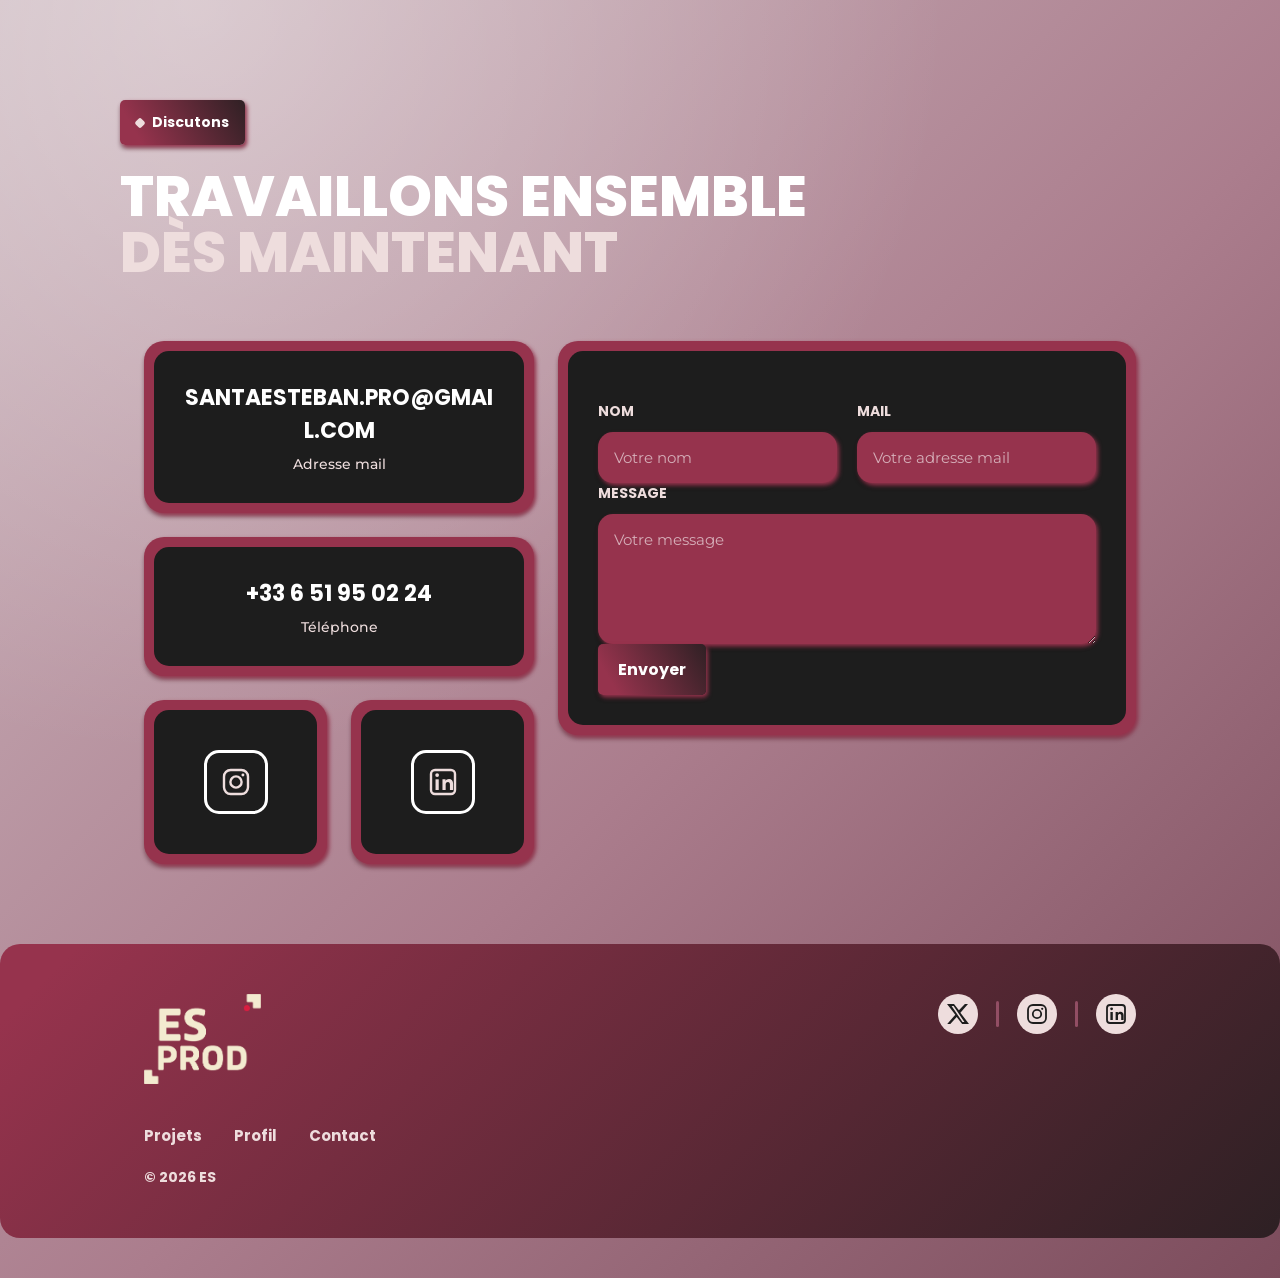
==== contact.html @ b5b304ef "Add files via upload" ====
<!DOCTYPE html>
<html lang="fr">
<head>
    <meta charset="UTF-8">
    <meta name="viewport" content="width=device-width, initial-scale=1.0">
    <title>Contact — Esteban Santa</title>
    <link rel="stylesheet" href="assets/css/style.css">
</head>
<body>

    <section class="contact-titre container">
        <span class="tag">Discutons</span>
        <h1>Travaillons ensemble<br><span class="accent">dès maintenant</span></h1>
    </section>

    <section class="container contact-grille">
        <div class="contact-col-gauche">
            <div class="contact-carte contact-carte--info">
                <div class="contact-carte__inner">
                    <a class="valeur" data-social="email" data-social-text="email"></a>
                    <p class="label">Adresse mail</p>
                </div>
            </div>

            <div class="contact-carte contact-carte--info">
                <div class="contact-carte__inner">
                    <a class="valeur" data-social="phone" data-social-text="phone"></a>
                    <p class="label">Téléphone</p>
                </div>
            </div>

            <div class="reseaux-ligne">
                <a class="contact-carte contact-carte--reseau" data-social="insta" target="_blank" rel="noopener" aria-label="Instagram">
                    <div class="contact-carte__inner">
                        <span class="icon-social"><svg><use href="assets/img/icons.svg#icon-instagram"></use></svg></span>
                    </div>
                </a>
                <a class="contact-carte contact-carte--reseau" data-social="linkedin" target="_blank" rel="noopener" aria-label="LinkedIn">
                    <div class="contact-carte__inner">
                        <span class="icon-social"><svg><use href="assets/img/icons.svg#icon-linkedin"></use></svg></span>
                    </div>
                </a>
            </div>
        </div>

        <div class="contact-carte form-contact">
            <div class="contact-carte__inner">
                <div id="form-message-slot"></div>

                <form id="contact-form" method="post" novalidate>
                    <div class="form-row">
                        <div class="form-group">
                            <label for="nom">Nom</label>
                            <input type="text" id="nom" name="nom" placeholder="Votre nom" required>
                        </div>
                        <div class="form-group">
                            <label for="email">Mail</label>
                            <input type="email" id="email" name="email" placeholder="Votre adresse mail" required>
                        </div>
                    </div>
                    <div class="form-group">
                        <label for="message">Message</label>
                        <textarea id="message" name="message" placeholder="Votre message" required></textarea>
                    </div>
                    <button type="submit" class="btn">Envoyer</button>
                </form>
            </div>
        </div>
    </section>

    <footer class="footer">
        <div class="container">
            <div class="footer-top">
                <div class="logo">
                    <img src="assets/img/logo.png" alt="ES Prod">
                </div>
                <div class="reseaux">
                    <a class="icon-social icon-social--clair" data-social="x" target="_blank" rel="noopener" aria-label="X (Twitter)">
                        <svg><use href="assets/img/icons.svg#icon-x"></use></svg>
                    </a>
                    <span class="reseaux-separateur"></span>
                    <a class="icon-social icon-social--clair" data-social="insta" target="_blank" rel="noopener" aria-label="Instagram">
                        <svg><use href="assets/img/icons.svg#icon-instagram"></use></svg>
                    </a>
                    <span class="reseaux-separateur"></span>
                    <a class="icon-social icon-social--clair" data-social="linkedin" target="_blank" rel="noopener" aria-label="LinkedIn">
                        <svg><use href="assets/img/icons.svg#icon-linkedin"></use></svg>
                    </a>
                </div>
            </div>
            <nav>
                <a href="projets.html">Projets</a>
                <a href="index.html#profil">Profil</a>
                <a href="contact.html">Contact</a>
            </nav>
            <p class="copy">&copy; <span id="copy-year"></span> ES</p>
        </div>
    </footer>

    <script src="assets/js/data.js"></script>
    <script src="assets/js/site.js"></script>
</body>
</html>
---- assets/css/style.css ----
/* =========================================================
   ESTEBAN SANTA — PORTFOLIO
   Feuille de style globale — variables + composants réutilisés
   sur toutes les pages (boutons, tags, cards, footer, formulaire)
   ========================================================= */

@import url('https://fonts.googleapis.com/css2?family=Montserrat:wght@400;500;600;700&family=Poppins:wght@600;700;800&display=swap');

:root {
  /* Couleurs (issues des tokens Figma) */
  --rouge: #96334D;
  --accent: #924E64;
  --noir: #1D1D1D;
  --blanc: #EEDDDD;
  --blanc-pur: #FFFFFF;
  --gris-placeholder: #D9D9D9;

  /* Typo */
  --font-titre: 'Poppins', sans-serif; /* Remplace "Puffin Display Soft" (police payante, non fournie) */
  --font-body: 'Montserrat', sans-serif;

  /* Radius / ombres communs */
  --radius-lg: 20px;
  --radius-md: 15px;
  --radius-sm: 5px;
  --shadow-card: 2px 2.5px 4px 0 var(--rouge), 0 4px 4px 0 rgba(0, 0, 0, .25);
  --shadow-card-inv: -2px -2.5px 4px 0 var(--rouge), 0 -4px 4px 0 rgba(0, 0, 0, .25);
  --gradient-btn: linear-gradient(60deg, var(--rouge) 15%, var(--noir) 115%);

  --container-width: 1040px;
}

/* ---------- Reset ---------- */
* { margin: 0; padding: 0; box-sizing: border-box; }
html { scroll-behavior: smooth; }
body {
  font-family: var(--font-body);
  font-weight: 500;
  color: var(--noir);
  background-color: #b98a99;
  background-image:
    radial-gradient(circle at 15% 0%, rgba(255,255,255,.35) 0, transparent 45%),
    linear-gradient(135deg, #cdb9c0 0%, #ab7d8d 55%, #7c4c5c 100%);
  min-height: 100vh;
}
img { max-width: 100%; display: block; }
a { color: inherit; text-decoration: none; }
button, input, textarea { font-family: inherit; font-size: inherit; color: inherit; }
ul { list-style: none; }

.container {
  max-width: var(--container-width);
  margin: 0 auto;
  padding: 0 24px;
}

h1, h2, h3, .titre {
  font-family: var(--font-titre);
  font-weight: 800;
  text-transform: uppercase;
  line-height: 1;
}

/* ---------- Boutons & tags ---------- */
.btn {
  display: inline-flex;
  align-items: center;
  justify-content: center;
  gap: 8px;
  padding: 13px 20px;
  border: none;
  border-radius: var(--radius-sm);
  background: var(--gradient-btn);
  box-shadow: var(--shadow-card);
  color: var(--blanc-pur);
  font-family: var(--font-titre);
  font-weight: 700;
  font-size: 16px;
  text-align: center;
  cursor: pointer;
  transition: transform .15s ease, filter .15s ease;
}
.btn:hover { filter: brightness(1.08); transform: translateY(-1px); }
.btn:active { transform: translateY(0); }

.tag {
  display: inline-flex;
  align-items: center;
  gap: 8px;
  padding: 12px 16px;
  border-radius: var(--radius-sm);
  background: var(--gradient-btn);
  box-shadow: var(--shadow-card);
  color: var(--blanc-pur);
  font-family: var(--font-titre);
  font-weight: 700;
  font-size: 14px;
  text-transform: none;
}
.tag::before {
  content: '';
  width: 8px;
  height: 8px;
  border-radius: 2px;
  background: var(--blanc);
  transform: rotate(45deg);
  flex-shrink: 0;
}

/* Boutons de filtre (page projet) */
.filtre {
  display: flex;
  flex-wrap: wrap;
  gap: 16px;
  margin: 40px 0;
}
.filtre-btn {
  padding: 12px 20px;
  border: none;
  border-radius: var(--radius-sm);
  background: var(--rouge);
  box-shadow: var(--shadow-card);
  color: var(--blanc-pur);
  font-family: var(--font-titre);
  font-weight: 700;
  font-size: 15px;
  cursor: pointer;
  transition: background .15s ease, transform .15s ease;
}
.filtre-btn:hover { transform: translateY(-1px); }
.filtre-btn.active { background: var(--gradient-btn); }

/* ---------- Cards projet (accueil + listing) ---------- */
.grille-projets {
  display: grid;
  grid-template-columns: repeat(2, 1fr);
  gap: 24px;
}
.card-projet {
  position: relative;
  border-radius: var(--radius-lg);
  background: var(--rouge);
  box-shadow: var(--shadow-card);
  padding: 12px;
  aspect-ratio: 490 / 400;
  display: block;
}
.card-projet__inner {
  position: relative;
  width: 100%;
  height: 100%;
  border-radius: var(--radius-md);
  background: var(--noir);
  overflow: hidden;
}
.card-projet__image {
  position: absolute;
  inset: 11%;
  width: 78%;
  height: 78%;
  border-radius: var(--radius-md);
  object-fit: cover;
}
.card-projet__image--contain { object-fit: contain; background: var(--blanc); }
.card-projet__titre,
.card-projet__contenu {
  position: absolute;
  padding: 12px 16px;
  background: var(--noir);
  color: var(--blanc);
  font-family: var(--font-titre);
  font-weight: 700;
  font-size: 14px;
  max-width: 80%;
}
.card-projet__titre {
  top: 0;
  left: 0;
  border-radius: 0 var(--radius-sm) var(--radius-lg) var(--radius-sm);
  box-shadow: var(--shadow-card);
}
.card-projet__contenu {
  bottom: 0;
  right: 0;
  border-radius: var(--radius-sm) var(--radius-lg) var(--radius-sm) 0;
  box-shadow: var(--shadow-card-inv);
  text-align: right;
}

/* ---------- Header / hero ---------- */
.hero {
  padding: 140px 0 60px;
}
.hero h1 {
  font-size: 64px;
  color: var(--blanc-pur);
  margin: 16px 0;
}
.hero p {
  max-width: 460px;
  margin-bottom: 24px;
  font-size: 16px;
}
.hero .actions { display: flex; gap: 16px; flex-wrap: wrap; }

/* ---------- Section profil (accueil) ---------- */
.profil {
  border-radius: var(--radius-lg);
  background: var(--gradient-btn);
  padding: 40px;
  display: grid;
  grid-template-columns: 332px 1fr;
  gap: 40px;
  margin: 40px 0;
}
.profil .moi {
  background: var(--rouge);
  border-radius: var(--radius-md);
  box-shadow: 0 4px 4px rgba(0,0,0,.25);
  padding: 30px;
  text-align: center;
}
.profil .moi img.portrait {
  width: 100%;
  aspect-ratio: 256/314;
  object-fit: cover;
  border-radius: var(--radius-md);
  box-shadow: 0 4px 4px rgba(0,0,0,.25);
  margin-bottom: 20px;
}
.profil .moi h2 {
  font-size: 16px;
  color: var(--blanc);
  text-transform: none;
  font-family: var(--font-body);
  font-weight: 600;
}
.profil .moi .sous-titre {
  color: var(--blanc);
  font-size: 16px;
  margin-bottom: 20px;
}
.profil .moi .reseaux {
  display: flex;
  justify-content: center;
  gap: 18px;
  align-items: center;
  margin-bottom: 24px;
}
.profil .moi .actions { display: flex; gap: 12px; justify-content: center; flex-wrap: wrap; }

.presentation {
  background: var(--rouge);
  border-radius: var(--radius-md);
  box-shadow: 0 4px 4px rgba(0,0,0,.25);
  padding: 30px;
}
.presentation p { color: var(--blanc); font-size: 15px; margin-bottom: 12px; }

.timeline { margin-top: 20px; display: flex; flex-direction: column; gap: 12px; }
.timeline-item {
  background: var(--accent);
  border-radius: var(--radius-md);
  box-shadow: 0 4px 4px rgba(0,0,0,.25);
  padding: 14px 24px;
  display: grid;
  grid-template-columns: 1fr 1fr auto;
  gap: 12px;
  align-items: center;
  color: var(--blanc-pur);
  font-size: 15px;
}
.timeline-item .dates { text-align: right; }

/* ---------- Réseaux sociaux (icônes rondes) ---------- */
.icon-social {
  width: 40px;
  height: 40px;
  border-radius: 100px;
  display: flex;
  align-items: center;
  justify-content: center;
  background: var(--noir);
  color: var(--blanc);
  transition: transform .15s ease;
}
.icon-social:hover { transform: scale(1.08); }
.icon-social svg { width: 24px; height: 24px; }
.icon-social--clair { background: var(--blanc); color: var(--noir); }
.reseaux-separateur { width: 3px; height: 26px; border-radius: 5px; background: var(--accent); }
.icon-social--clair + .reseaux-separateur,
.reseaux-separateur ~ .icon-social--clair { }

/* ---------- Section "derniers projets" (accueil) ---------- */
.section-projets { margin: 60px 0; }
.section-projets .entete {
  display: flex;
  justify-content: space-between;
  align-items: center;
  margin-bottom: 24px;
  flex-wrap: wrap;
  gap: 16px;
}
.section-projets .voir-plus { text-align: center; margin-top: 24px; }

/* ---------- Page listing / titre de section ---------- */
.page-titre {
  text-align: center;
  padding: 100px 0 60px;
}
.page-titre .tag { margin-bottom: 24px; }
.page-titre h1 { font-size: 64px; color: var(--blanc-pur); margin-bottom: 24px; }
.section-listing { margin-bottom: 60px; }

/* ---------- Page détail projet ---------- */
.projet-header {
  display: grid;
  grid-template-columns: 1fr 490px;
  gap: 60px;
  align-items: start;
  padding: 100px 0 40px;
}
.projet-header h1 { font-size: 56px; color: var(--blanc-pur); margin-bottom: 24px; }
.projet-header .description p { margin-bottom: 12px; font-size: 16px; }
.projet-header .card-projet { aspect-ratio: 490/400; }

.grille-videos {
  display: grid;
  grid-template-columns: repeat(4, 1fr);
  grid-auto-rows: 130px;
  gap: 24px;
  margin: 20px 0 60px;
}
.video-placeholder {
  position: relative;
  background: var(--gris-placeholder);
  border-radius: 10px;
  overflow: hidden;
  display: flex;
  align-items: center;
  justify-content: center;
  color: rgba(29,29,29,.5);
  font-family: var(--font-titre);
  font-weight: 700;
  font-size: 14px;
  text-align: center;
  transition: opacity .2s ease, transform .2s ease;
}
.video-placeholder--landscape { grid-column: span 2; grid-row: span 2; }
.video-placeholder--portrait { grid-column: span 1; grid-row: span 3; }
.video-placeholder iframe,
.video-placeholder video {
  position: absolute;
  inset: 0;
  width: 100%;
  height: 100%;
  border: none;
}
.video-placeholder.is-hidden { display: none; }
.video-placeholder .badge-type {
  position: absolute;
  top: 8px;
  left: 8px;
  background: var(--noir);
  color: var(--blanc);
  font-size: 11px;
  padding: 4px 8px;
  border-radius: var(--radius-sm);
  z-index: 2;
}

.logiciels {
  display: flex;
  align-items: center;
  gap: 40px;
  justify-content: center;
  margin: 40px 0 80px;
  flex-wrap: wrap;
}
.logiciels h2 {
  font-size: 22px;
  color: var(--blanc-pur);
  text-transform: uppercase;
}
.logiciels .badges { display: flex; gap: 12px; }
.software-badge {
  width: 48px;
  height: 48px;
  border-radius: 100px;
  background: var(--gradient-btn);
  color: var(--blanc-pur);
  display: flex;
  align-items: center;
  justify-content: center;
  font-family: var(--font-titre);
  font-weight: 700;
  font-size: 13px;
  box-shadow: var(--shadow-card);
}

/* ---------- Page contact ---------- */
.contact-titre { padding: 100px 0 60px; }
.contact-titre .tag { margin-bottom: 24px; }
.contact-titre h1 { font-size: 56px; color: var(--blanc-pur); }
.contact-titre h1 .accent { color: var(--blanc); }

.contact-grille {
  display: grid;
  grid-template-columns: 1fr 1fr;
  gap: 24px;
  margin-bottom: 80px;
  align-items: start;
}
.contact-col-gauche { display: flex; flex-direction: column; gap: 24px; }

.contact-carte {
  background: var(--rouge);
  border-radius: var(--radius-lg);
  box-shadow: var(--shadow-card);
  padding: 10px;
}
.contact-carte__inner {
  background: var(--noir);
  border-radius: var(--radius-md);
  padding: 30px;
  height: 100%;
}
.contact-carte--info { text-align: center; }
.contact-carte--info .valeur { font-family: var(--font-titre); font-weight: 700; font-size: 22px; color: var(--blanc-pur); word-break: break-word; }
.contact-carte--info .label { font-size: 14px; color: var(--blanc); margin-top: 8px; }
.contact-carte--info a.valeur { display: block; }

.reseaux-ligne { display: flex; gap: 24px; }
.contact-carte--reseau { flex: 1; }
.contact-carte--reseau .contact-carte__inner {
  display: flex;
  align-items: center;
  justify-content: center;
  padding: 40px;
}
.contact-carte--reseau .icon-social { width: 64px; height: 64px; border-radius: var(--radius-md); background: transparent; border: 3px solid var(--blanc-pur); }
.contact-carte--reseau .icon-social svg { width: 32px; height: 32px; }

/* Formulaire */
.form-contact .contact-carte__inner { display: flex; flex-direction: column; gap: 20px; }
.form-row { display: grid; grid-template-columns: 1fr 1fr; gap: 20px; }
.form-group { display: flex; flex-direction: column; gap: 10px; }
.form-group label {
  font-family: var(--font-titre);
  font-weight: 700;
  font-size: 14px;
  color: var(--blanc);
  text-transform: uppercase;
}
.form-group input,
.form-group textarea {
  background: var(--rouge);
  border: none;
  border-radius: var(--radius-md);
  box-shadow: var(--shadow-card);
  padding: 16px;
  color: var(--blanc-pur);
  font-size: 15px;
}
.form-group input::placeholder,
.form-group textarea::placeholder { color: rgba(255,255,255,.6); }
.form-group textarea { resize: vertical; min-height: 130px; font-family: inherit; }
.form-group input:invalid:not(:placeholder-shown),
.form-group textarea:invalid:not(:placeholder-shown) { box-shadow: 0 0 0 2px #ff8080, var(--shadow-card); }
.form-contact .btn { align-self: flex-end; }

.form-message {
  padding: 16px 20px;
  border-radius: var(--radius-sm);
  margin-bottom: 24px;
  font-weight: 600;
}
.form-message--succes { background: #2e7d4f; color: #fff; }
.form-message--erreur { background: #a13a3a; color: #fff; }

/* ---------- Footer ---------- */
.footer {
  border-radius: var(--radius-lg);
  background: linear-gradient(135deg, var(--rouge) 5%, var(--noir) 115%);
  padding: 50px 40px;
  margin: 40px 0;
}
.footer-top {
  display: flex;
  justify-content: space-between;
  align-items: flex-start;
  margin-bottom: 40px;
  flex-wrap: wrap;
  gap: 24px;
}
.footer .logo img { height: 90px; }
.footer .reseaux { display: flex; align-items: center; gap: 18px; }
.footer nav { display: flex; gap: 32px; margin-bottom: 20px; flex-wrap: wrap; }
.footer nav a {
  font-family: var(--font-titre);
  font-weight: 700;
  font-size: 15px;
  color: var(--blanc);
}
.footer nav a:hover { color: var(--blanc-pur); }
.footer .copy { font-family: var(--font-titre); font-weight: 700; font-size: 14px; color: var(--blanc); }

/* ---------- Responsive ---------- */
@media (max-width: 900px) {
  .profil,
  .projet-header,
  .contact-grille { grid-template-columns: 1fr; }
  .grille-projets { grid-template-columns: 1fr; }
  .timeline-item { grid-template-columns: 1fr; text-align: left; }
  .timeline-item .dates { text-align: left; }
  .hero h1, .page-titre h1, .contact-titre h1, .projet-header h1 { font-size: 40px; }
  .grille-videos { grid-template-columns: repeat(2, 1fr); }
  .video-placeholder--landscape { grid-column: span 2; }
  .video-placeholder--portrait { grid-column: span 1; }
  .form-row { grid-template-columns: 1fr; }
  .reseaux-ligne { flex-direction: column; }
  .footer-top { flex-direction: column; }
}
@media (max-width: 560px) {
  .grille-videos { grid-template-columns: 1fr; }
  .video-placeholder--landscape, .video-placeholder--portrait { grid-column: span 1; grid-row: span 2; }
}
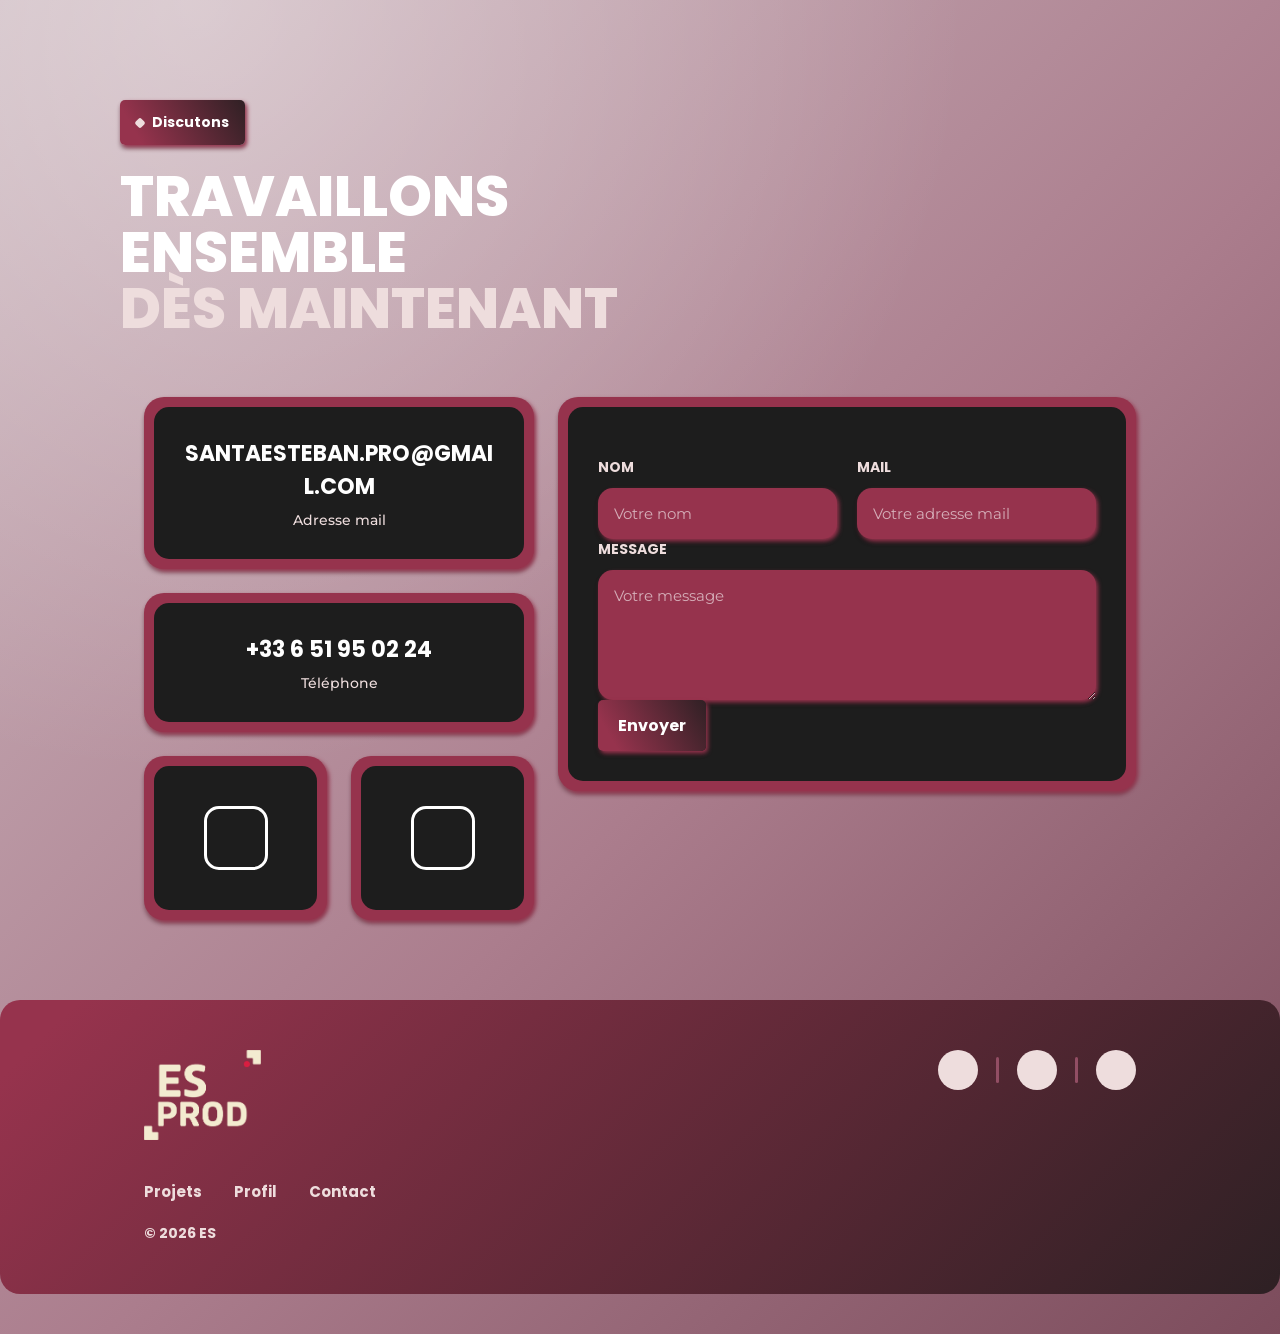
==== commit ca52b237: "Add files via upload" ====
--- a/contact.html
+++ b/contact.html
@@ -10,7 +10,7 @@
 
     <section class="contact-titre container">
         <span class="tag">Discutons</span>
-        <h1>Travaillons ensemble<br><span class="accent">dès maintenant</span></h1>
+        <h1>Travaillons<br>Ensemble<br><span class="accent">dès maintenant</span></h1>
     </section>
 
     <section class="container contact-grille">
@@ -32,12 +32,12 @@
             <div class="reseaux-ligne">
                 <a class="contact-carte contact-carte--reseau" data-social="insta" target="_blank" rel="noopener" aria-label="Instagram">
                     <div class="contact-carte__inner">
-                        <span class="icon-social"><svg><use href="assets/img/icons.svg#icon-instagram"></use></svg></span>
+                        <span class="icon-social"><svg><use href="#icon-instagram"></use></svg></span>
                     </div>
                 </a>
                 <a class="contact-carte contact-carte--reseau" data-social="linkedin" target="_blank" rel="noopener" aria-label="LinkedIn">
                     <div class="contact-carte__inner">
-                        <span class="icon-social"><svg><use href="assets/img/icons.svg#icon-linkedin"></use></svg></span>
+                        <span class="icon-social"><svg><use href="#icon-linkedin"></use></svg></span>
                     </div>
                 </a>
             </div>
@@ -62,7 +62,7 @@
                         <label for="message">Message</label>
                         <textarea id="message" name="message" placeholder="Votre message" required></textarea>
                     </div>
-                    <button type="submit" class="btn">Envoyer</button>
+                    <button type="submit" class="btn"><span>Envoyer</span></button>
                 </form>
             </div>
         </div>
@@ -76,22 +76,22 @@
                 </div>
                 <div class="reseaux">
                     <a class="icon-social icon-social--clair" data-social="x" target="_blank" rel="noopener" aria-label="X (Twitter)">
-                        <svg><use href="assets/img/icons.svg#icon-x"></use></svg>
+                        <svg><use href="#icon-x"></use></svg>
                     </a>
                     <span class="reseaux-separateur"></span>
                     <a class="icon-social icon-social--clair" data-social="insta" target="_blank" rel="noopener" aria-label="Instagram">
-                        <svg><use href="assets/img/icons.svg#icon-instagram"></use></svg>
+                        <svg><use href="#icon-instagram"></use></svg>
                     </a>
                     <span class="reseaux-separateur"></span>
                     <a class="icon-social icon-social--clair" data-social="linkedin" target="_blank" rel="noopener" aria-label="LinkedIn">
-                        <svg><use href="assets/img/icons.svg#icon-linkedin"></use></svg>
+                        <svg><use href="#icon-linkedin"></use></svg>
                     </a>
                 </div>
             </div>
             <nav>
-                <a href="projets.html">Projets</a>
-                <a href="index.html#profil">Profil</a>
-                <a href="contact.html">Contact</a>
+                <a href="projets.html"><span>Projets</span></a>
+                <a href="index.html#profil"><span>Profil</span></a>
+                <a href="contact.html"><span>Contact</span></a>
             </nav>
             <p class="copy">&copy; <span id="copy-year"></span> ES</p>
         </div>
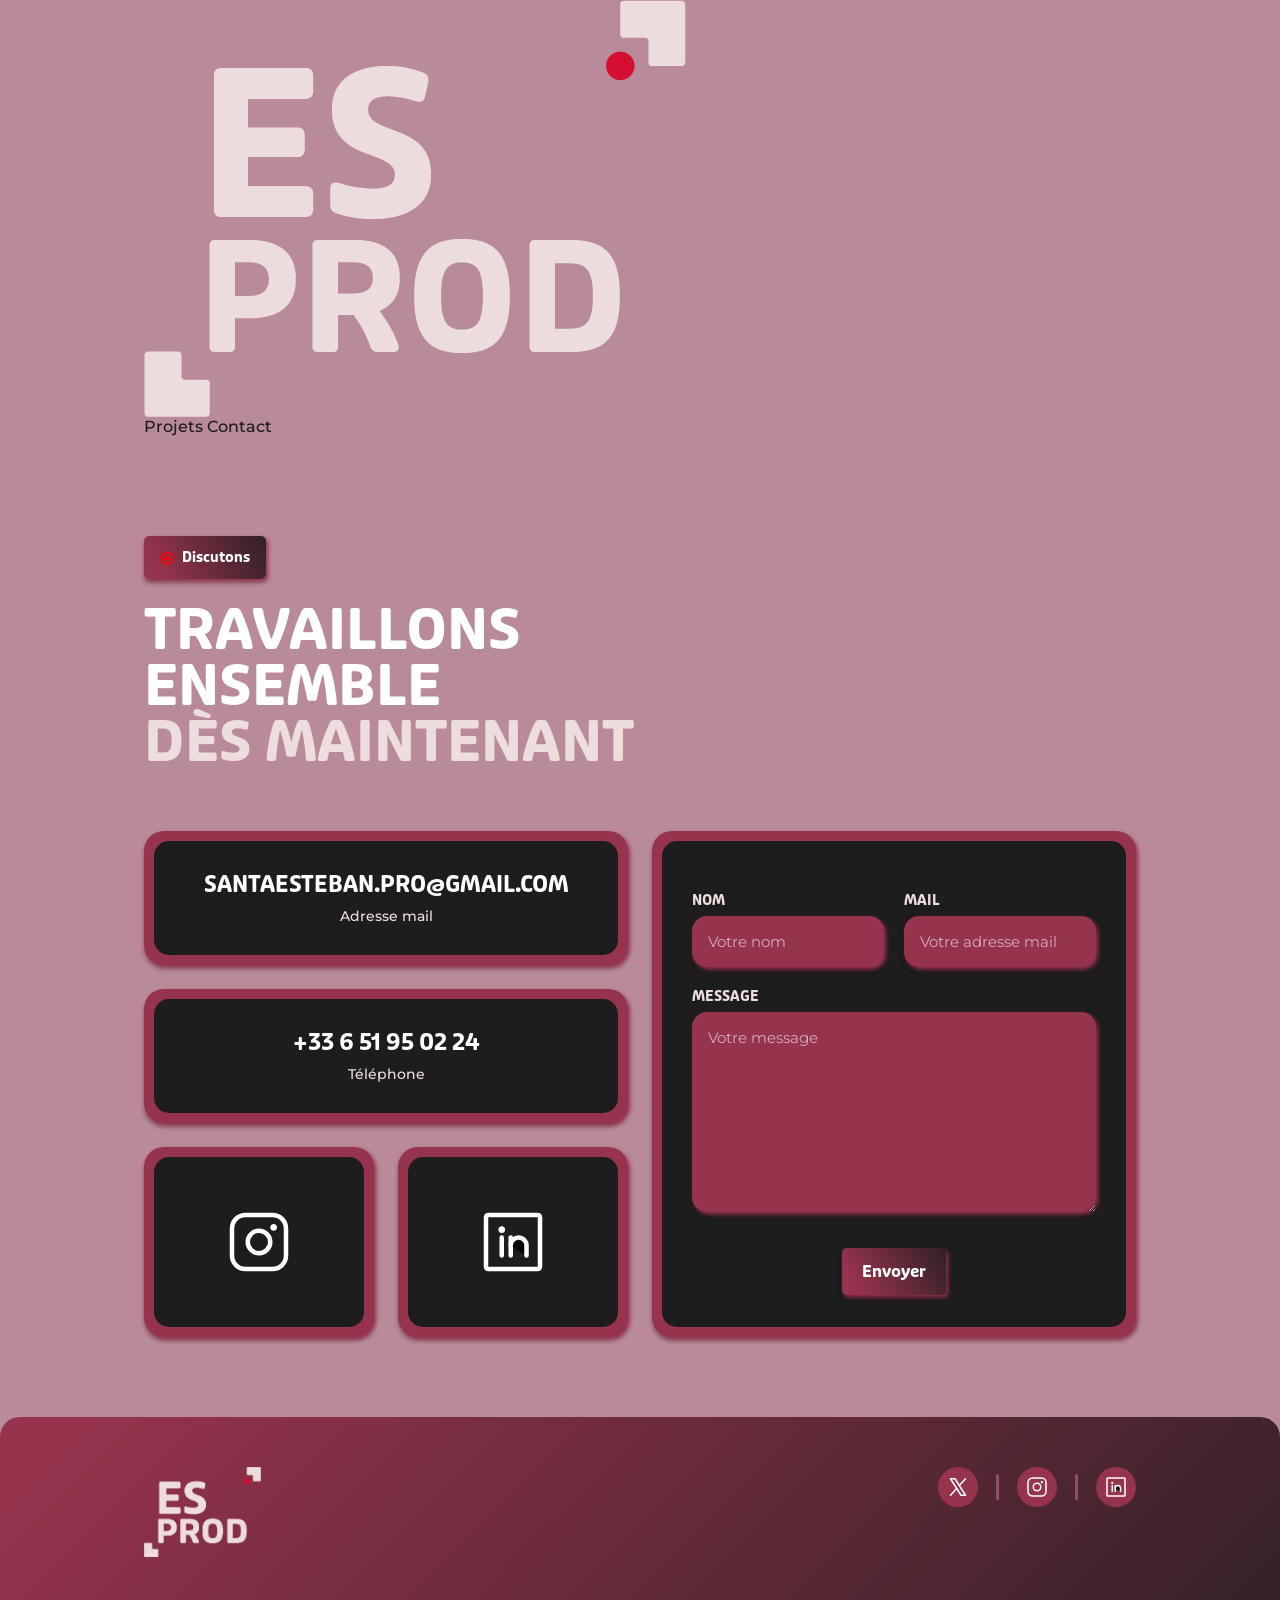
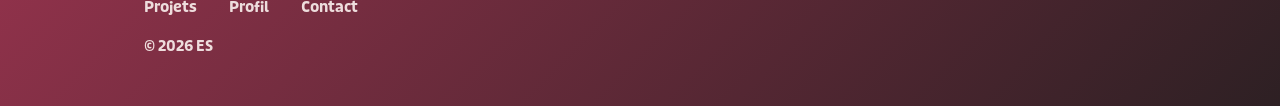
==== commit 87caa4f7: "Add files via upload" ====
--- a/contact.html
+++ b/contact.html
@@ -7,6 +7,20 @@
     <link rel="stylesheet" href="assets/css/style.css">
 </head>
 <body>
+
+    <header class="site-nav">
+        <div class="container">
+            <div class="site-nav__bar">
+                <a class="site-nav__logo" href="index.html">
+                    <img src="assets/img/logo.png" alt="ES Prod">
+                </a>
+                <nav class="site-nav__liens">
+                    <a href="projets.html"><span>Projets</span></a>
+                    <a href="contact.html"><span>Contact</span></a>
+                </nav>
+            </div>
+        </div>
+    </header>
 
     <section class="contact-titre container">
         <span class="tag">Discutons</span>
--- a/assets/css/style.css
+++ b/assets/css/style.css
@@ -4,7 +4,15 @@
    sur toutes les pages (boutons, tags, cards, footer, formulaire)
    ========================================================= */
 
-@import url('https://fonts.googleapis.com/css2?family=Montserrat:wght@400;500;600;700&family=Poppins:wght@600;700;800&display=swap');
+@import url('https://fonts.googleapis.com/css2?family=Montserrat:wght@100..900&display=swap');
+
+@font-face {
+  font-family: 'Puffin Display Soft';
+  src: url('../fonts/PuffinDisplaySoft-Bold.otf') format('opentype');
+  font-weight: 700;
+  font-style: normal;
+  font-display: swap;
+}
 
 :root {
   /* Couleurs (issues des tokens Figma) */
@@ -16,7 +24,7 @@
   --gris-placeholder: #D9D9D9;
 
   /* Typo */
-  --font-titre: 'Poppins', sans-serif; /* Remplace "Puffin Display Soft" (police payante, non fournie) */
+  --font-titre: 'Puffin Display Soft', sans-serif;
   --font-body: 'Montserrat', sans-serif;
 
   /* Radius / ombres communs */
@@ -35,12 +43,14 @@
 html { scroll-behavior: smooth; }
 body {
   font-family: var(--font-body);
-  font-weight: 500;
+  font-weight: 510;
   color: var(--noir);
   background-color: #b98a99;
-  background-image:
-    radial-gradient(circle at 15% 0%, rgba(255,255,255,.35) 0, transparent 45%),
-    linear-gradient(135deg, #cdb9c0 0%, #ab7d8d 55%, #7c4c5c 100%);
+  background-image: url('../img/fond.jpg');
+  background-size: cover;
+  background-position: top center;
+  background-repeat: no-repeat;
+  background-attachment: fixed;
   min-height: 100vh;
 }
 img { max-width: 100%; display: block; }
@@ -56,7 +66,7 @@
 
 h1, h2, h3, .titre {
   font-family: var(--font-titre);
-  font-weight: 800;
+  font-weight: 700;
   text-transform: uppercase;
   line-height: 1;
 }
@@ -78,10 +88,15 @@
   font-size: 16px;
   text-align: center;
   cursor: pointer;
-  transition: transform .15s ease, filter .15s ease;
-}
-.btn:hover { filter: brightness(1.08); transform: translateY(-1px); }
+  transition: transform .15s ease, background .15s ease;
+}
+.btn:hover { background: var(--accent); transform: translateY(-1px); }
 .btn:active { transform: translateY(0); }
+.btn span {
+  display: inline-block;
+  transition: transform .15s ease;
+}
+.btn:hover span { transform: scale(1.04); }
 
 .tag {
   display: inline-flex;
@@ -99,11 +114,11 @@
 }
 .tag::before {
   content: '';
-  width: 8px;
-  height: 8px;
-  border-radius: 2px;
-  background: var(--blanc);
-  transform: rotate(45deg);
+  width: 14px;
+  height: 14px;
+  background-image: url('../img/icon-cible.svg');
+  background-size: contain;
+  background-repeat: no-repeat;
   flex-shrink: 0;
 }
 
@@ -127,8 +142,14 @@
   cursor: pointer;
   transition: background .15s ease, transform .15s ease;
 }
-.filtre-btn:hover { transform: translateY(-1px); }
+.filtre-btn:hover { background: var(--accent); transform: translateY(-1px); }
 .filtre-btn.active { background: var(--gradient-btn); }
+.filtre-btn.active:hover { background: var(--accent); }
+.filtre-btn span {
+  display: inline-block;
+  transition: transform .15s ease;
+}
+.filtre-btn:hover span { transform: scale(1.04); }
 
 /* ---------- Cards projet (accueil + listing) ---------- */
 .grille-projets {
@@ -160,8 +181,10 @@
   height: 78%;
   border-radius: var(--radius-md);
   object-fit: cover;
-}
-.card-projet__image--contain { object-fit: contain; background: var(--blanc); }
+  transition: transform .35s ease;
+}
+a.card-projet:hover .card-projet__image { transform: scale(1.08); }
+.card-projet__image--contain { object-fit: contain; }
 .card-projet__titre,
 .card-projet__contenu {
   position: absolute;
@@ -170,26 +193,27 @@
   color: var(--blanc);
   font-family: var(--font-titre);
   font-weight: 700;
-  font-size: 14px;
+  font-size: 16px;
   max-width: 80%;
+  /* haut-gauche 20px, haut-droite 5px, bas-droite 20px, bas-gauche 5px */
+  border-radius: var(--radius-lg) var(--radius-sm) var(--radius-lg) var(--radius-sm);
 }
 .card-projet__titre {
   top: 0;
   left: 0;
-  border-radius: 0 var(--radius-sm) var(--radius-lg) var(--radius-sm);
   box-shadow: var(--shadow-card);
 }
 .card-projet__contenu {
   bottom: 0;
   right: 0;
-  border-radius: var(--radius-sm) var(--radius-lg) var(--radius-sm) 0;
   box-shadow: var(--shadow-card-inv);
   text-align: right;
 }
 
 /* ---------- Header / hero ---------- */
 .hero {
-  padding: 140px 0 60px;
+  padding-top: 140px;
+  padding-bottom: 60px;
 }
 .hero h1 {
   font-size: 64px;
@@ -201,17 +225,18 @@
   margin-bottom: 24px;
   font-size: 16px;
 }
-.hero .actions { display: flex; gap: 16px; flex-wrap: wrap; }
+.actions { display: flex; gap: 16px; flex-wrap: wrap; }
 
 /* ---------- Section profil (accueil) ---------- */
+.profil-bg {
+  background: var(--gradient-btn);
+  padding: 50px 0;
+  margin: 40px 0;
+}
 .profil {
-  border-radius: var(--radius-lg);
-  background: var(--gradient-btn);
-  padding: 40px;
   display: grid;
   grid-template-columns: 332px 1fr;
   gap: 40px;
-  margin: 40px 0;
 }
 .profil .moi {
   background: var(--rouge);
@@ -234,6 +259,7 @@
   text-transform: none;
   font-family: var(--font-body);
   font-weight: 600;
+  margin-bottom: 12px;
 }
 .profil .moi .sous-titre {
   color: var(--blanc);
@@ -245,7 +271,16 @@
   justify-content: center;
   gap: 18px;
   align-items: center;
-  margin-bottom: 24px;
+  margin-bottom: 20px;
+}
+.profil .moi .divider-h {
+  display: block;
+  width: 229px;
+  max-width: 100%;
+  height: 3px;
+  margin: 0 auto 20px;
+  border-radius: var(--radius-sm);
+  background: var(--accent);
 }
 .profil .moi .actions { display: flex; gap: 12px; justify-content: center; flex-wrap: wrap; }
 
@@ -262,14 +297,16 @@
   background: var(--accent);
   border-radius: var(--radius-md);
   box-shadow: 0 4px 4px rgba(0,0,0,.25);
-  padding: 14px 24px;
+  padding: 20px;
   display: grid;
   grid-template-columns: 1fr 1fr auto;
   gap: 12px;
   align-items: center;
   color: var(--blanc-pur);
   font-size: 15px;
-}
+  line-height: 1.3;
+}
+.timeline-item > div { display: flex; flex-direction: column; }
 .timeline-item .dates { text-align: right; }
 
 /* ---------- Réseaux sociaux (icônes rondes) ---------- */
@@ -281,18 +318,18 @@
   align-items: center;
   justify-content: center;
   background: var(--noir);
-  color: var(--blanc);
+  color: var(--blanc-pur);
   transition: transform .15s ease;
 }
 .icon-social:hover { transform: scale(1.08); }
 .icon-social svg { width: 24px; height: 24px; }
-.icon-social--clair { background: var(--blanc); color: var(--noir); }
+.icon-social--clair { background: var(--rouge); color: var(--blanc-pur); }
 .reseaux-separateur { width: 3px; height: 26px; border-radius: 5px; background: var(--accent); }
 .icon-social--clair + .reseaux-separateur,
 .reseaux-separateur ~ .icon-social--clair { }
 
 /* ---------- Section "derniers projets" (accueil) ---------- */
-.section-projets { margin: 60px 0; }
+.section-projets { margin-top: 60px; margin-bottom: 60px; }
 .section-projets .entete {
   display: flex;
   justify-content: space-between;
@@ -306,7 +343,8 @@
 /* ---------- Page listing / titre de section ---------- */
 .page-titre {
   text-align: center;
-  padding: 100px 0 60px;
+  padding-top: 100px;
+  padding-bottom: 60px;
 }
 .page-titre .tag { margin-bottom: 24px; }
 .page-titre h1 { font-size: 64px; color: var(--blanc-pur); margin-bottom: 24px; }
@@ -318,7 +356,8 @@
   grid-template-columns: 1fr 490px;
   gap: 60px;
   align-items: start;
-  padding: 100px 0 40px;
+  padding-top: 100px;
+  padding-bottom: 40px;
 }
 .projet-header h1 { font-size: 56px; color: var(--blanc-pur); margin-bottom: 24px; }
 .projet-header .description p { margin-bottom: 12px; font-size: 16px; }
@@ -349,23 +388,47 @@
 .video-placeholder--landscape { grid-column: span 2; grid-row: span 2; }
 .video-placeholder--portrait { grid-column: span 1; grid-row: span 3; }
 .video-placeholder iframe,
-.video-placeholder video {
+.video-placeholder video,
+.video-placeholder__embed {
   position: absolute;
   inset: 0;
   width: 100%;
   height: 100%;
   border: none;
 }
-.video-placeholder.is-hidden { display: none; }
+.video-placeholder video { object-fit: cover; }
+.video-placeholder__embed iframe {
+  width: 100%;
+  height: 100%;
+  border: none;
+}
+.video-placeholder__lien {
+  position: absolute;
+  inset: 0;
+  display: flex;
+  align-items: center;
+  justify-content: center;
+  padding: 16px;
+  background: var(--gradient-btn);
+  color: var(--blanc-pur);
+  font-family: var(--font-titre);
+  font-weight: 700;
+  font-size: 14px;
+  text-align: center;
+  transition: filter .15s ease;
+}
+.video-placeholder__lien:hover { filter: brightness(1.1); }
+.is-hidden { display: none !important; }
 .video-placeholder .badge-type {
   position: absolute;
-  top: 8px;
-  left: 8px;
+  top: 0;
+  left: 0;
   background: var(--noir);
   color: var(--blanc);
   font-size: 11px;
   padding: 4px 8px;
   border-radius: var(--radius-sm);
+  box-shadow: var(--shadow-card);
   z-index: 2;
 }
 
@@ -382,36 +445,84 @@
   color: var(--blanc-pur);
   text-transform: uppercase;
 }
-.logiciels .badges { display: flex; gap: 12px; }
-.software-badge {
+.logiciels .badges { display: flex; gap: 12px; align-items: center; }
+.software-icon {
   width: 48px;
   height: 48px;
+  border-radius: var(--radius-sm);
+  object-fit: cover;
+}
+
+/* ---------- Tuile "plaquette/document" (mêlée aux vidéos) ---------- */
+.plaquette-tile__voir {
+  position: absolute;
+  inset: 0;
+  display: block;
+}
+.plaquette-tile__voir img {
+  width: 100%;
+  height: 100%;
+  object-fit: cover;
+}
+.plaquette-tile__telecharger {
+  position: absolute;
+  top: 8px;
+  right: 8px;
+  width: 32px;
+  height: 32px;
   border-radius: 100px;
-  background: var(--gradient-btn);
-  color: var(--blanc-pur);
-  display: flex;
-  align-items: center;
-  justify-content: center;
-  font-family: var(--font-titre);
-  font-weight: 700;
-  font-size: 13px;
-  box-shadow: var(--shadow-card);
+  background: var(--noir);
+  color: var(--blanc-pur);
+  display: flex;
+  align-items: center;
+  justify-content: center;
+  box-shadow: var(--shadow-card);
+  z-index: 2;
+  transition: background .15s ease, transform .15s ease;
+}
+.plaquette-tile__telecharger:hover { background: var(--accent); transform: scale(1.08); }
+.plaquette-tile__telecharger svg { width: 16px; height: 16px; }
+
+/* ---------- Vidéo + texte de contexte (page projet) ---------- */
+/* Texte à côté de la vidéo, centré verticalement. La vidéo garde sa taille
+   normale ; le bloc portrait (plus étroit) ne prend qu'une demi-largeur,
+   ce qui permet à deux vidéos portrait de tenir sur la même ligne. */
+.video-avec-texte {
+  display: flex;
+  align-items: center;
+  gap: 24px;
+}
+.video-avec-texte--landscape { grid-column: 1 / -1; grid-row: span 2; }
+.video-avec-texte--portrait { grid-column: span 2; grid-row: span 3; }
+.video-avec-texte .video-placeholder { flex-shrink: 0; position: relative; height: 100%; }
+.video-avec-texte--landscape .video-placeholder { aspect-ratio: 16 / 9; }
+.video-avec-texte--portrait .video-placeholder { aspect-ratio: 9 / 16; }
+.video-texte {
+  color: var(--blanc-pur);
+  font-size: 15px;
+  line-height: 1.6;
+}
+
+@media (max-width: 560px) {
+  .video-avec-texte--landscape,
+  .video-avec-texte--portrait { grid-column: 1 / -1; }
 }
 
 /* ---------- Page contact ---------- */
-.contact-titre { padding: 100px 0 60px; }
+.contact-titre { padding-top: 100px; padding-bottom: 60px; }
 .contact-titre .tag { margin-bottom: 24px; }
 .contact-titre h1 { font-size: 56px; color: var(--blanc-pur); }
 .contact-titre h1 .accent { color: var(--blanc); }
 
 .contact-grille {
   display: grid;
-  grid-template-columns: 1fr 1fr;
+  grid-template-columns: minmax(0, 1fr) minmax(0, 1fr);
   gap: 24px;
   margin-bottom: 80px;
-  align-items: start;
-}
-.contact-col-gauche { display: flex; flex-direction: column; gap: 24px; }
+}
+.contact-col-gauche { display: flex; flex-direction: column; gap: 24px; height: 100%; }
+.contact-col-gauche .contact-carte,
+.contact-col-gauche .reseaux-ligne { flex: 1; }
 
 .contact-carte {
   background: var(--rouge);
@@ -438,13 +549,14 @@
   justify-content: center;
   padding: 40px;
 }
-.contact-carte--reseau .icon-social { width: 64px; height: 64px; border-radius: var(--radius-md); background: transparent; border: 3px solid var(--blanc-pur); }
-.contact-carte--reseau .icon-social svg { width: 32px; height: 32px; }
+.contact-carte--reseau .icon-social { width: 90px; height: 90px; border-radius: var(--radius-md); background: transparent; }
+.contact-carte--reseau .icon-social svg { width: 72px; height: 72px; }
 
 /* Formulaire */
 .form-contact .contact-carte__inner { display: flex; flex-direction: column; gap: 20px; }
-.form-row { display: grid; grid-template-columns: 1fr 1fr; gap: 20px; }
-.form-group { display: flex; flex-direction: column; gap: 10px; }
+.form-contact form { display: flex; flex-direction: column; gap: 20px; }
+.form-row { display: grid; grid-template-columns: minmax(0, 1fr) minmax(0, 1fr); gap: 20px; }
+.form-group { display: flex; flex-direction: column; gap: 6px; }
 .form-group label {
   font-family: var(--font-titre);
   font-weight: 700;
@@ -464,10 +576,10 @@
 }
 .form-group input::placeholder,
 .form-group textarea::placeholder { color: rgba(255,255,255,.6); }
-.form-group textarea { resize: vertical; min-height: 130px; font-family: inherit; }
+.form-group textarea { resize: vertical; min-height: 200px; font-family: inherit; }
 .form-group input:invalid:not(:placeholder-shown),
 .form-group textarea:invalid:not(:placeholder-shown) { box-shadow: 0 0 0 2px #ff8080, var(--shadow-card); }
-.form-contact .btn { align-self: flex-end; }
+.form-contact .btn { align-self: center; margin-top: 16px; }
 
 .form-message {
   padding: 16px 20px;
@@ -480,10 +592,10 @@
 
 /* ---------- Footer ---------- */
 .footer {
-  border-radius: var(--radius-lg);
+  border-radius: var(--radius-lg) var(--radius-lg) 0 0;
   background: linear-gradient(135deg, var(--rouge) 5%, var(--noir) 115%);
   padding: 50px 40px;
-  margin: 40px 0;
+  margin-top: 40px;
 }
 .footer-top {
   display: flex;
@@ -497,12 +609,19 @@
 .footer .reseaux { display: flex; align-items: center; gap: 18px; }
 .footer nav { display: flex; gap: 32px; margin-bottom: 20px; flex-wrap: wrap; }
 .footer nav a {
+  display: inline-block;
   font-family: var(--font-titre);
   font-weight: 700;
   font-size: 15px;
   color: var(--blanc);
+  transition: color .15s ease;
 }
 .footer nav a:hover { color: var(--blanc-pur); }
+.footer nav a span {
+  display: inline-block;
+  transition: transform .15s ease;
+}
+.footer nav a:hover span { transform: scale(1.04); }
 .footer .copy { font-family: var(--font-titre); font-weight: 700; font-size: 14px; color: var(--blanc); }
 
 /* ---------- Responsive ---------- */
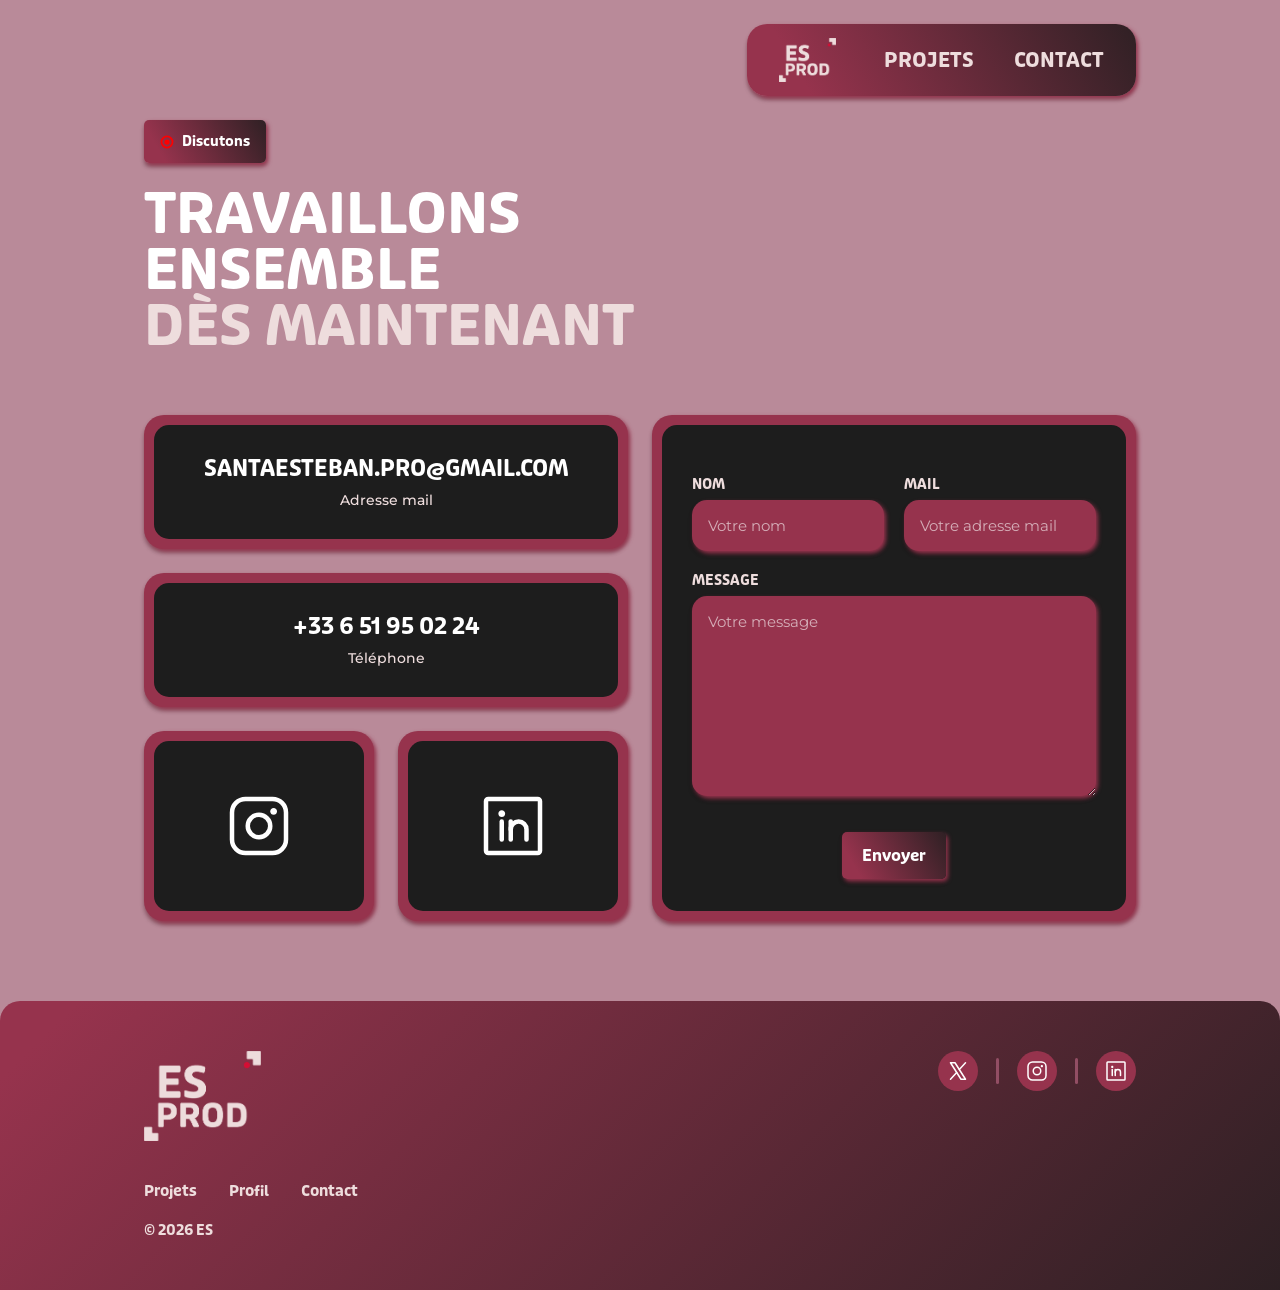
==== commit 2e0a6b30: "Add files via upload" ====
--- a/contact.html
+++ b/contact.html
@@ -3,7 +3,8 @@
 <head>
     <meta charset="UTF-8">
     <meta name="viewport" content="width=device-width, initial-scale=1.0">
-    <title>Contact — Esteban Santa</title>
+    <title>Contact</title>
+    <link rel="icon" type="image/png" href="assets/img/favicon.png">
     <link rel="stylesheet" href="assets/css/style.css">
 </head>
 <body>
--- a/assets/css/style.css
+++ b/assets/css/style.css
@@ -210,9 +210,53 @@
   text-align: right;
 }
 
+/* ---------- Navigation (bandeau persistant, toutes les pages) ---------- */
+.site-nav {
+  position: fixed;
+  top: 0;
+  left: 0;
+  right: 0;
+  z-index: 100;
+  padding-top: 24px;
+}
+.site-nav > .container {
+  display: flex;
+  justify-content: flex-end;
+}
+.site-nav__bar {
+  display: inline-flex;
+  align-items: center;
+  gap: 48px;
+  background: var(--gradient-btn);
+  border-radius: var(--radius-lg);
+  box-shadow: var(--shadow-card);
+  padding: 14px 32px;
+}
+.site-nav__logo { display: block; flex-shrink: 0; }
+.site-nav__logo img { height: 44px; transition: transform .15s ease; }
+.site-nav__logo:hover img { transform: scale(1.06); }
+.site-nav__liens { display: flex; align-items: center; gap: 40px; }
+.site-nav__liens a {
+  display: inline-block;
+  font-family: var(--font-titre);
+  font-weight: 700;
+  font-size: 20px;
+  color: var(--blanc);
+  text-transform: uppercase;
+}
+.site-nav__liens a span { display: inline-block; transition: transform .15s ease; }
+.site-nav__liens a:hover span { transform: scale(1.04); }
+
+@media (max-width: 560px) {
+  .site-nav__bar { padding: 10px 18px; gap: 12px; }
+  .site-nav__logo img { height: 32px; }
+  .site-nav__liens { gap: 18px; }
+  .site-nav__liens a { font-size: 14px; }
+}
+
 /* ---------- Header / hero ---------- */
 .hero {
-  padding-top: 140px;
+  padding-top: 120px;
   padding-bottom: 60px;
 }
 .hero h1 {
@@ -343,7 +387,7 @@
 /* ---------- Page listing / titre de section ---------- */
 .page-titre {
   text-align: center;
-  padding-top: 100px;
+  padding-top: 120px;
   padding-bottom: 60px;
 }
 .page-titre .tag { margin-bottom: 24px; }
@@ -356,7 +400,7 @@
   grid-template-columns: 1fr 490px;
   gap: 60px;
   align-items: start;
-  padding-top: 100px;
+  padding-top: 120px;
   padding-bottom: 40px;
 }
 .projet-header h1 { font-size: 56px; color: var(--blanc-pur); margin-bottom: 24px; }
@@ -365,7 +409,7 @@
 
 .grille-videos {
   display: grid;
-  grid-template-columns: repeat(4, 1fr);
+  grid-template-columns: repeat(4, minmax(0, 1fr));
   grid-auto-rows: 130px;
   gap: 24px;
   margin: 20px 0 60px;
@@ -385,8 +429,16 @@
   text-align: center;
   transition: opacity .2s ease, transform .2s ease;
 }
-.video-placeholder--landscape { grid-column: span 2; grid-row: span 2; }
-.video-placeholder--portrait { grid-column: span 1; grid-row: span 3; }
+.video-placeholder--landscape { grid-column: span 2; grid-row: span 2; aspect-ratio: 16 / 9; }
+.video-placeholder--portrait { grid-column: span 1; grid-row: span 3; aspect-ratio: 9 / 16; }
+.video-placeholder--carre {
+  grid-column: span 1;
+  grid-row: span 2;
+  width: 270px;
+  height: 270px;
+  justify-self: center;
+  align-self: center;
+}
 .video-placeholder iframe,
 .video-placeholder video,
 .video-placeholder__embed {
@@ -397,6 +449,12 @@
   border: none;
 }
 .video-placeholder video { object-fit: cover; }
+/* En plein écran, la vidéo doit garder son propre format (portrait/carré)
+   au lieu d'être étirée pour remplir tout l'écran (qui est en paysage).
+   Règles séparées : un sélecteur non reconnu invaliderait tout le groupe. */
+.video-placeholder video:fullscreen { object-fit: contain; background: var(--noir); }
+.video-placeholder video:-webkit-full-screen { object-fit: contain; background: var(--noir); }
+.video-placeholder video:-moz-full-screen { object-fit: contain; background: var(--noir); }
 .video-placeholder__embed iframe {
   width: 100%;
   height: 100%;
@@ -453,63 +511,122 @@
   object-fit: cover;
 }
 
-/* ---------- Tuile "plaquette/document" (mêlée aux vidéos) ---------- */
-.plaquette-tile__voir {
-  position: absolute;
-  inset: 0;
-  display: block;
-}
-.plaquette-tile__voir img {
-  width: 100%;
-  height: 100%;
-  object-fit: cover;
-}
-.plaquette-tile__telecharger {
-  position: absolute;
-  top: 8px;
-  right: 8px;
-  width: 32px;
-  height: 32px;
-  border-radius: 100px;
-  background: var(--noir);
-  color: var(--blanc-pur);
-  display: flex;
+/* ---------- Tuile "plaquette/document" (mêlée aux vidéos, texte à côté comme les vidéos) ---------- */
+.video-placeholder--doc { background: none; }
+.plaquette-texte {
+  display: flex;
+  flex-direction: column;
+  gap: 12px;
+}
+.plaquette-tile__titre {
+  font-family: var(--font-titre);
+  font-weight: 700;
+  font-size: 18px;
+  color: var(--blanc-pur);
+  text-transform: none;
+}
+.plaquette-tile__description {
+  font-size: 13px;
+  line-height: 1.5;
+  color: var(--blanc);
+}
+.plaquette-tile__actions {
+  display: flex;
+  gap: 24px;
+}
+.plaquette-tile__lien {
+  font-family: var(--font-titre);
+  font-weight: 700;
+  font-size: 14px;
+  color: var(--blanc-pur);
+  text-decoration: underline;
+  text-transform: uppercase;
+}
+.plaquette-tile__lien:hover { color: var(--accent); }
+
+/* ---------- Vidéo + texte de contexte (page projet) ---------- */
+/* Le wrapper ne génère pas de boîte lui-même (display:contents) : la vidéo et
+   le texte deviennent des enfants directs de la grille, la vidéo gardant donc
+   EXACTEMENT les mêmes dimensions qu'une tuile seule (mêmes classes
+   .video-placeholder--X, mêmes règles responsive, aucun calcul séparé). */
+.video-avec-texte,
+.video-groupe { display: contents; }
+.video-avec-texte .video-placeholder,
+.video-groupe .video-placeholder { position: relative; }
+.video-avec-texte .video-placeholder--doc {
+  grid-column: span 1;
+  grid-row: span 2;
+  width: 213px;
+  height: 284px;
+}
+.video-avec-texte--landscape .video-texte,
+.video-groupe--landscape .video-texte { grid-column: span 2; grid-row: span 2; align-self: center; }
+.video-avec-texte--landscape .plaquette-texte { grid-column: span 3; grid-row: span 2; align-self: center; }
+
+/* Formats portrait et carré : contrairement au paysage, ils ne remplissent
+   pas forcément toute la largeur d'une ligne (souvent seuls entre deux
+   séparateurs) — on les centre donc explicitement sur toute la largeur au
+   lieu de les laisser collés à gauche. Le portrait garde le vrai ratio 9:16
+   (aspect-ratio) pour ne pas rogner les images/vidéos déjà au bon format ; le
+   carré reste en taille fixe (270x270, pas lié à un ratio de média). */
+.video-avec-texte--portrait,
+.video-avec-texte--carre,
+.video-groupe--portrait,
+.video-groupe--carre {
+  display: flex;
+  grid-column: 1 / -1;
   align-items: center;
   justify-content: center;
-  box-shadow: var(--shadow-card);
-  z-index: 2;
-  transition: background .15s ease, transform .15s ease;
-}
-.plaquette-tile__telecharger:hover { background: var(--accent); transform: scale(1.08); }
-.plaquette-tile__telecharger svg { width: 16px; height: 16px; }
-
-/* ---------- Vidéo + texte de contexte (page projet) ---------- */
-/* Texte à côté de la vidéo, centré verticalement. La vidéo garde sa taille
-   normale ; le bloc portrait (plus étroit) ne prend qu'une demi-largeur,
-   ce qui permet à deux vidéos portrait de tenir sur la même ligne. */
-.video-avec-texte {
-  display: flex;
-  align-items: center;
   gap: 24px;
 }
-.video-avec-texte--landscape { grid-column: 1 / -1; grid-row: span 2; }
-.video-avec-texte--portrait { grid-column: span 2; grid-row: span 3; }
-.video-avec-texte .video-placeholder { flex-shrink: 0; position: relative; height: 100%; }
-.video-avec-texte--landscape .video-placeholder { aspect-ratio: 16 / 9; }
-.video-avec-texte--portrait .video-placeholder { aspect-ratio: 9 / 16; }
+.video-avec-texte--portrait,
+.video-groupe--portrait { grid-row: span 3; }
+.video-avec-texte--carre,
+.video-groupe--carre { grid-row: span 2; }
+.video-avec-texte--portrait .video-placeholder,
+.video-groupe--portrait .video-placeholder,
+.video-avec-texte--carre .video-placeholder,
+.video-groupe--carre .video-placeholder { flex-shrink: 0; }
+.video-avec-texte--portrait .video-placeholder,
+.video-groupe--portrait .video-placeholder { width: 230px; aspect-ratio: 9 / 16; }
+.video-avec-texte--portrait .video-texte,
+.video-groupe--portrait .video-texte,
+.video-avec-texte--carre .video-texte,
+.video-groupe--carre .video-texte { max-width: 480px; }
 .video-texte {
   color: var(--blanc-pur);
+  white-space: pre-line;
   font-size: 15px;
   line-height: 1.6;
+  max-height: 100%;
+  overflow-y: auto;
 }
 
 @media (max-width: 560px) {
-  .video-avec-texte--landscape,
-  .video-avec-texte--portrait { grid-column: 1 / -1; }
+  .video-avec-texte .video-texte,
+  .video-groupe .video-texte { grid-column: 1 / -1; }
+  .video-avec-texte--portrait,
+  .video-avec-texte--carre,
+  .video-groupe--portrait,
+  .video-groupe--carre { flex-direction: column; grid-row: span 6; }
+  .video-avec-texte--portrait .video-texte,
+  .video-avec-texte--carre .video-texte,
+  .video-groupe--portrait .video-texte,
+  .video-groupe--carre .video-texte { max-width: 100%; }
+}
+
+/* ---------- Séparateur entre projets/groupes (voir "separateur" dans data.js) ----------
+   Rendu hors grille (entre deux .grille-videos indépendantes, voir renderDetail)
+   pour que ses 10px d'écart ne dépendent pas de la hauteur d'une ligne de grille. */
+.grille-separateur {
+  height: 6px;
+  margin: 25px 0;
+  background: var(--rouge);
+  border-radius: 999px;
 }
 
 /* ---------- Page contact ---------- */
-.contact-titre { padding-top: 100px; padding-bottom: 60px; }
+.contact-titre { padding-top: 120px; padding-bottom: 60px; }
 .contact-titre .tag { margin-bottom: 24px; }
 .contact-titre h1 { font-size: 56px; color: var(--blanc-pur); }
 .contact-titre h1 .accent { color: var(--blanc); }
@@ -633,7 +750,7 @@
   .timeline-item { grid-template-columns: 1fr; text-align: left; }
   .timeline-item .dates { text-align: left; }
   .hero h1, .page-titre h1, .contact-titre h1, .projet-header h1 { font-size: 40px; }
-  .grille-videos { grid-template-columns: repeat(2, 1fr); }
+  .grille-videos { grid-template-columns: repeat(2, minmax(0, 1fr)); }
   .video-placeholder--landscape { grid-column: span 2; }
   .video-placeholder--portrait { grid-column: span 1; }
   .form-row { grid-template-columns: 1fr; }
@@ -642,5 +759,12 @@
 }
 @media (max-width: 560px) {
   .grille-videos { grid-template-columns: 1fr; }
-  .video-placeholder--landscape, .video-placeholder--portrait { grid-column: span 1; grid-row: span 2; }
-}
+  .video-placeholder--landscape,
+  .video-placeholder--portrait { grid-column: span 1; grid-row: span 2; }
+  /* Le bandeau nav est plus bas à ce format : on réduit d'autant l'espace
+     réservé en dessous pour garder le même écart qu'au-dessus. */
+  .hero,
+  .page-titre,
+  .projet-header,
+  .contact-titre { padding-top: 100px; }
+}
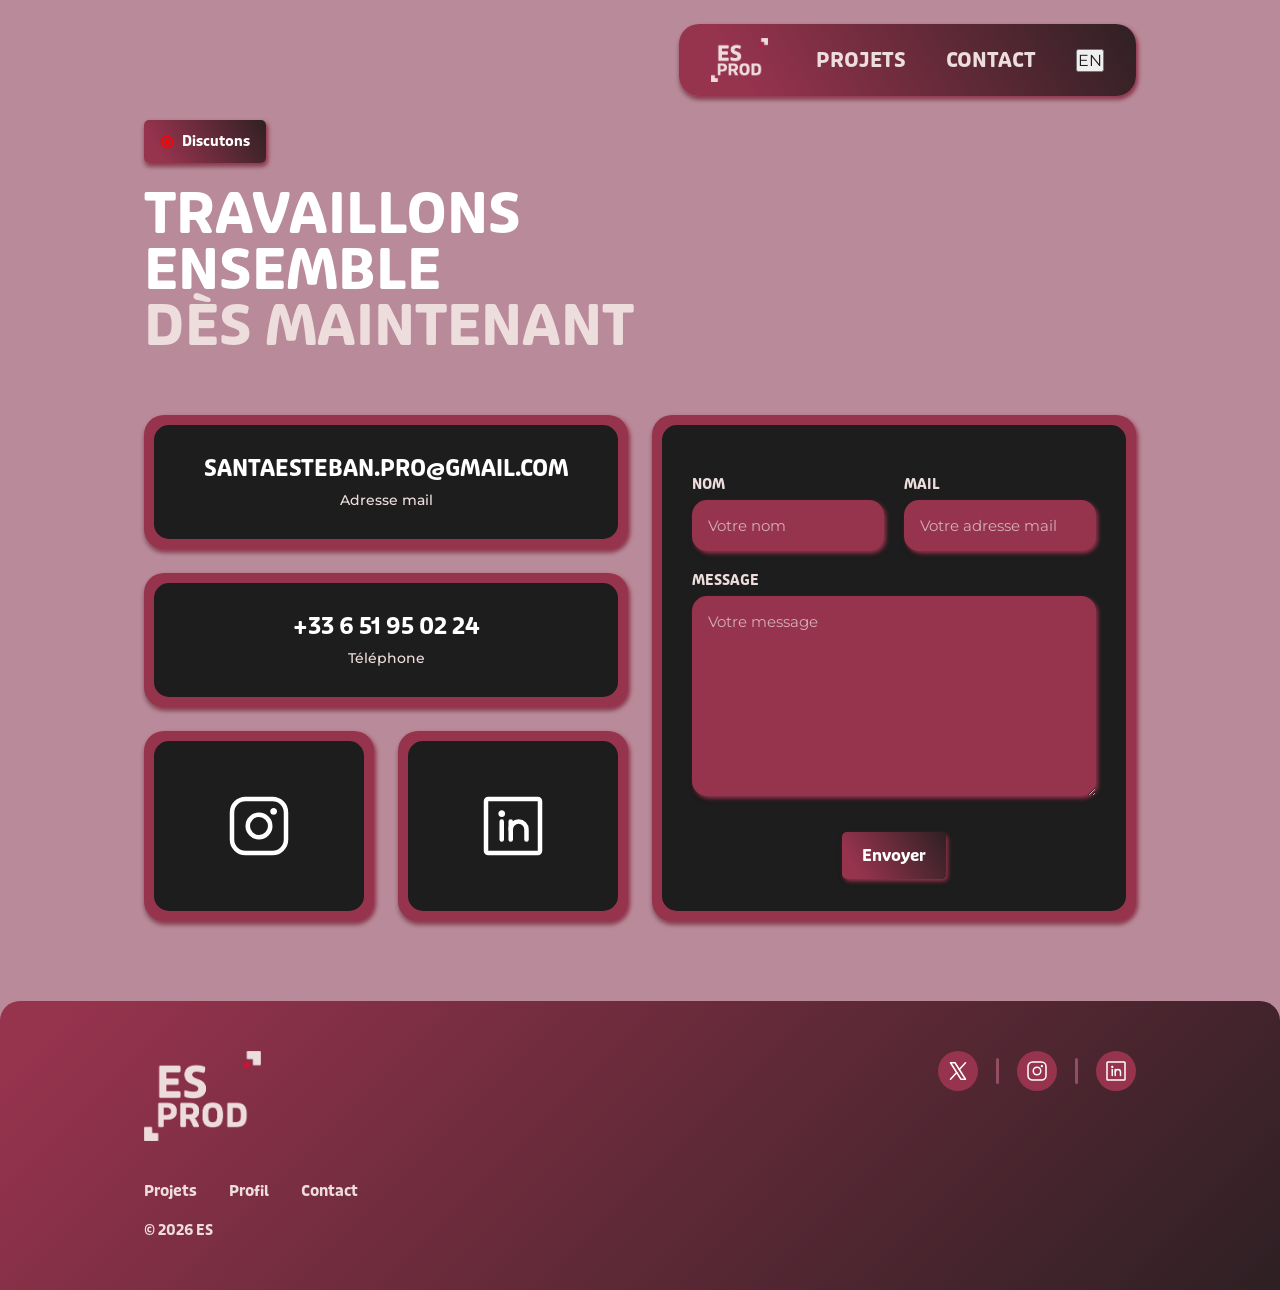
==== commit e18f4713: "Add files via upload" ====
--- a/contact.html
+++ b/contact.html
@@ -3,9 +3,19 @@
 <head>
     <meta charset="UTF-8">
     <meta name="viewport" content="width=device-width, initial-scale=1.0">
-    <title>Contact</title>
+    <title data-i18n="title.contact">Contact</title>
     <link rel="icon" type="image/png" href="assets/img/favicon.png">
     <link rel="stylesheet" href="assets/css/style.css">
+    <!-- Google tag (gtag.js) -->
+<script async src="https://www.googletagmanager.com/gtag/js?id=G-0S2BQ8VX1Y"></script>
+<script>
+  window.dataLayer = window.dataLayer || [];
+  function gtag(){dataLayer.push(arguments);}
+  gtag('js', new Date());
+
+  gtag('config', 'G-0S2BQ8VX1Y');
+</script>
+
 </head>
 <body>
 
@@ -16,16 +26,19 @@
                     <img src="assets/img/logo.png" alt="ES Prod">
                 </a>
                 <nav class="site-nav__liens">
-                    <a href="projets.html"><span>Projets</span></a>
-                    <a href="contact.html"><span>Contact</span></a>
+                    <a href="projets.html"><span data-i18n="nav.projets">Projets</span></a>
+                    <a href="contact.html"><span data-i18n="nav.contact">Contact</span></a>
+                    <button class="lang-switch" type="button" data-i18n-aria="nav.langueAria">
+                        <span data-i18n="nav.langue">EN</span>
+                    </button>
                 </nav>
             </div>
         </div>
     </header>
 
     <section class="contact-titre container">
-        <span class="tag">Discutons</span>
-        <h1>Travaillons<br>Ensemble<br><span class="accent">dès maintenant</span></h1>
+        <span class="tag" data-i18n="contact.tag">Discutons</span>
+        <h1 data-i18n-html="contact.titre">Travaillons<br>Ensemble<br><span class="accent">dès maintenant</span></h1>
     </section>
 
     <section class="container contact-grille">
@@ -33,14 +46,14 @@
             <div class="contact-carte contact-carte--info">
                 <div class="contact-carte__inner">
                     <a class="valeur" data-social="email" data-social-text="email"></a>
-                    <p class="label">Adresse mail</p>
+                    <p class="label" data-i18n="contact.labelMail">Adresse mail</p>
                 </div>
             </div>
 
             <div class="contact-carte contact-carte--info">
                 <div class="contact-carte__inner">
                     <a class="valeur" data-social="phone" data-social-text="phone"></a>
-                    <p class="label">Téléphone</p>
+                    <p class="label" data-i18n="contact.labelTel">Téléphone</p>
                 </div>
             </div>
 
@@ -65,19 +78,19 @@
                 <form id="contact-form" method="post" novalidate>
                     <div class="form-row">
                         <div class="form-group">
-                            <label for="nom">Nom</label>
-                            <input type="text" id="nom" name="nom" placeholder="Votre nom" required>
+                            <label for="nom" data-i18n="form.nom">Nom</label>
+                            <input type="text" id="nom" name="nom" placeholder="Votre nom" data-i18n-placeholder="form.nomPlaceholder" required>
                         </div>
                         <div class="form-group">
-                            <label for="email">Mail</label>
-                            <input type="email" id="email" name="email" placeholder="Votre adresse mail" required>
+                            <label for="email" data-i18n="form.mail">Mail</label>
+                            <input type="email" id="email" name="email" placeholder="Votre adresse mail" data-i18n-placeholder="form.mailPlaceholder" required>
                         </div>
                     </div>
                     <div class="form-group">
-                        <label for="message">Message</label>
-                        <textarea id="message" name="message" placeholder="Votre message" required></textarea>
+                        <label for="message" data-i18n="form.message">Message</label>
+                        <textarea id="message" name="message" placeholder="Votre message" data-i18n-placeholder="form.messagePlaceholder" required></textarea>
                     </div>
-                    <button type="submit" class="btn"><span>Envoyer</span></button>
+                    <button type="submit" class="btn"><span data-i18n="form.envoyer">Envoyer</span></button>
                 </form>
             </div>
         </div>
@@ -104,14 +117,15 @@
                 </div>
             </div>
             <nav>
-                <a href="projets.html"><span>Projets</span></a>
-                <a href="index.html#profil"><span>Profil</span></a>
-                <a href="contact.html"><span>Contact</span></a>
+                <a href="projets.html"><span data-i18n="nav.projets">Projets</span></a>
+                <a href="index.html#profil"><span data-i18n="nav.profil">Profil</span></a>
+                <a href="contact.html"><span data-i18n="nav.contact">Contact</span></a>
             </nav>
             <p class="copy">&copy; <span id="copy-year"></span> ES</p>
         </div>
     </footer>
 
+    <script src="assets/js/i18n.js"></script>
     <script src="assets/js/data.js"></script>
     <script src="assets/js/site.js"></script>
 </body>
